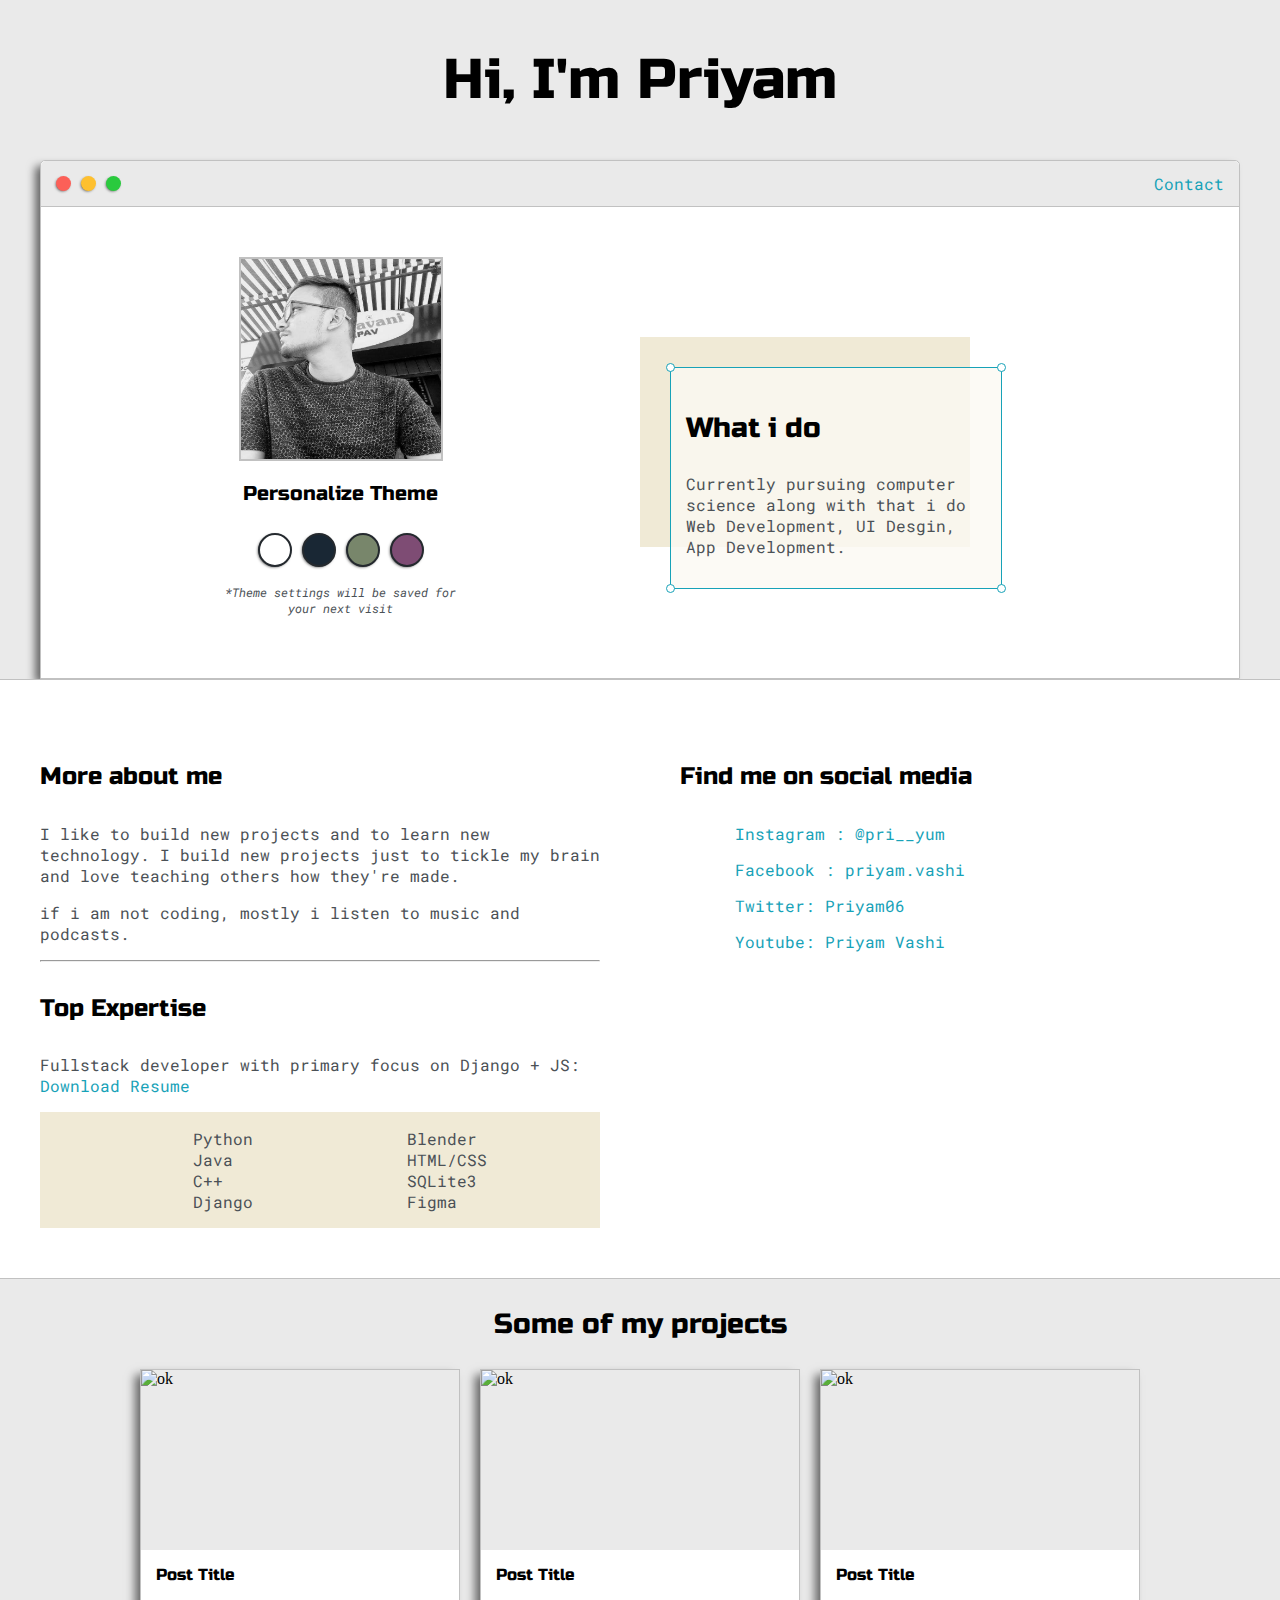
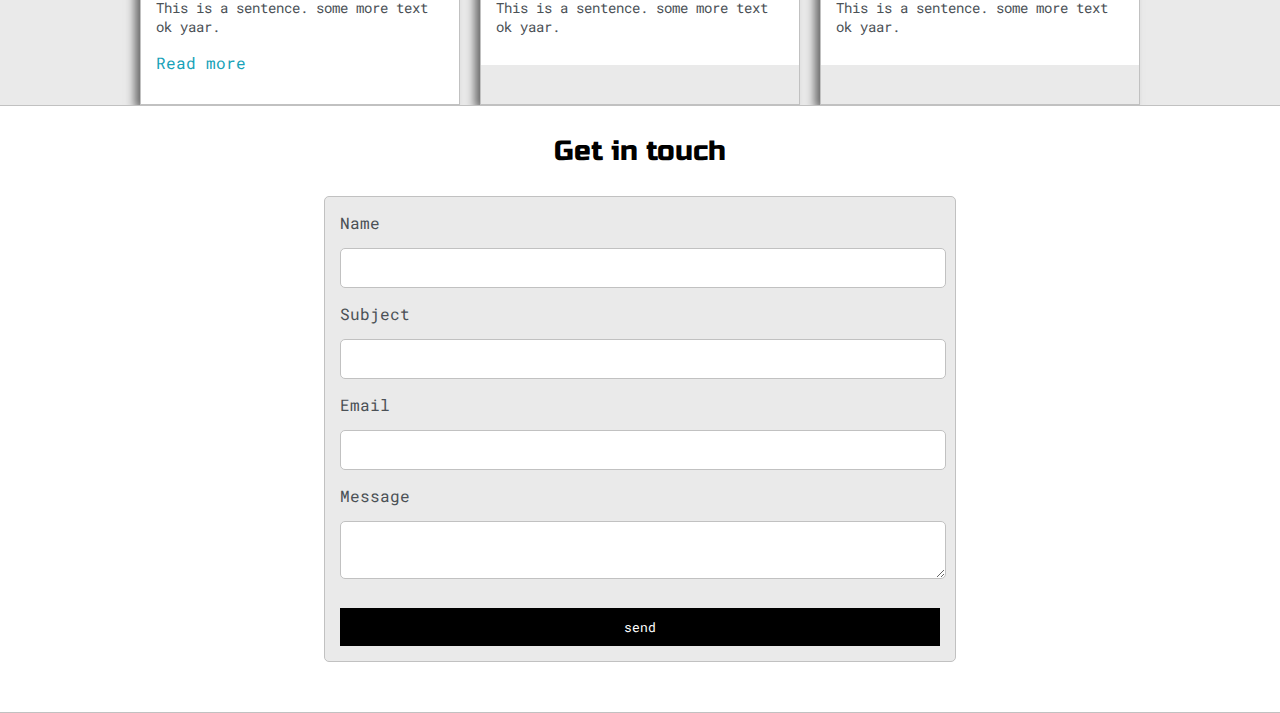
==== index.html @ 5cebbd3e "First" ====
<!DOCTYPE html>
<html lang="en">
<head>
	<meta charset="UTF-8">

	<meta name="viewport" content="width=device-width, initial-scale=1, maximum-scale=1, minimum-scale=1" />
	<link rel="stylesheet" type="text/css" href="style.css">
	<link href="https://fonts.googleapis.com/css2?family=Russo+One&display=swap" rel="stylesheet">
	<link href="https://fonts.googleapis.com/css2?family=Roboto+Mono:ital,wght@1,500&family=Russo+One&display=swap" rel="stylesheet">
	<title>Priyam </title>
</head>

<body>
	
	<section class="s1">

		<div class="main-container">
			<div class="greeting-wrapper">
				<h1>Hi, I'm Priyam </h1>
			</div>

			<div class="intro-wrapper">


				<div class="nav-wrapper">
						<div class="dots-wrapper">
							<div class="browser-dot" id="dot1">

							</div>
							<div class="browser-dot" id="dot2">

							</div>
							<div class="browser-dot" id="dot3">

							</div>		
						</div>


						<ul id="navigation">
							<li><a href="#">Contact</a></li>
						</ul>


						 
				</div>
	
				<div class="left-column">
						<img id ="profile-pic" src="images/priyam.png" alt="Priyam Pic">
						<h5 style="text-align: center; line-height: 0;">Personalize Theme</h5>

						<div id="theme-option-wrapper">
							<div id="light-mode" class="theme-dot"></div>
							<div id="blue-mode" class="theme-dot"></div>
							<div id="green-mode" class="theme-dot"></div>
							<div id="purple-mode" class="theme-dot"></div>	
						</div>
						
						<p id="setting-note">*Theme settings will be saved for 
							<br>your next visit
						</p>
				</div>
	
				<div class="right-column">
					<div class="intro-shadow">
						<div id="intro">
							<div class="corner" id="tl"></div>
							<div class="corner" id="tr"></div>

							<h3>What i do</h3>
							<p>Currently pursuing computer science along
								with that i do Web Development, UI Desgin,
								App Development.
							</p>

							<div class="corner" id="br"></div>
							<div class="corner" id="bl"></div>	
						</div>
					</div>
				</div>
			</div>
		</div>


	</section>



	<section class="s2">
		<div class="main-container">

			<div class="about-wrapper">

					<div class="about-me">
						<h4>More about me</h4>

						<p>I like to build new projects
							and to learn new technology.
							I build new projects just to tickle 
								my brain and love
							 teaching others how they're made.</p>

						<p>if i am not coding, mostly i
							listen to music and podcasts.</p>

						<hr>

						<h4> Top Expertise </h4>
						
						<p>Fullstack developer with primary focus on
							 Django + JS: 
							 <a target="_blank" href="">	Download Resume</a>
						</p>

						<div id="skills">
							<ul>
								<li>Python</li>
								<li>Java</li>
								<li>C++</li>
								<li>Django</li>
							</ul>

							<ul>
								<li>Blender</li>
								<li>HTML/CSS</li>
								<li>SQLite3</li>
								<li>Figma</li>
							</ul>
						</div>
						
					</div>

					<div class="social-links">
						<h4>Find me on social media</h4>

						<ul>
							<li><a href="#">Instagram : @pri__yum</a></li>
							<li><a href="#">Facebook : priyam.vashi</a></li>
							<li><a href="">Twitter: Priyam06</a></li>
							<li><a href="">Youtube: Priyam Vashi</a></li>
						</ul>

					</div>

			</div>
		</div>
	</section>


	<section class="s1">
		<div class="main-container">
			<h3 style="text-align: center;">Some of my projects</h3>

			<div class="post-wrapper">

				<div class="post">
					<img class="thumbnail" src="https://placeimg.com/640/480/tech" alt="ok">

					<div class="post-info">

						<h6 class = "post-title">Post Title</h6>
						<p class="post-intro">This is a sentence.
							some more text ok yaar.
						</p>
						<p><a href="post.html">Read more</a></p>

					</div>
				</div>

				<div class="post">
					<img class="thumbnail" src="https://placeimg.com/640/480/people" alt="ok">

					<div class="post-info">

						<h6 class = "post-title">Post Title</h6>
						<p class="post-intro">This is a sentence.
							some more text ok yaar.
						</p>

					</div>
				</div>

				<div class="post">
					<img class="thumbnail" src="https://placeimg.com/640/480/nature" alt="ok">

					<div class="post-info">

						<h6 class = "post-title">Post Title</h6>
						<p class="post-intro">This is a sentence.
							some more text ok yaar.
						</p>

					</div>
				</div>
		
			</div>
		</div>
	</section>


	<section class="s2">
		<div class="main-container">
			<h3 style="text-align: center;">Get in touch</h3>

		
				<form action="" id="contact-form">

					<label for="name">Name</label><br>
					<input type="text" class="input-field" name="name">
					<br>
					<label for="name">Subject</label><br>
					<input type="text" class="input-field" name="name">
					<br>
					<label for="name">Email</label><br>
					<input type="text" class="input-field" name="name">
					<br>
					<label>Message</label><br>	
				<textarea class="input-field" name="message"></textarea>

					<input type="submit" value = "send" id="btn-submit">
				</form>
		

		</div>
	</section>


</body>
</html>
---- style.css ----
:root{
	--mainColor:#eaeaea;
	--secondaryColor:#fff;

	--mainText:black;
	--secondaryText: #4b5156;
	
	--border-color: #c1c1c1;
	--themeDotBorder:#24292e;

	--previewBg:rgb(251, 249, 243, 0.8);
	--introShadow:#f0ead6;
	--btnColor:black;
}


html, body {
	padding: 0;
	margin: 0;
}

h1, h2, h3, h4, h5, h6, strong{
	color: var(--mainText);
	font-family: 'Russo One', sans-serif;
	font-weight: 400
	
}

p, li, span, label, input, textarea{
	color: var(--secondaryText);
	font-family: 'Roboto mono', monospace;
}

.s1{
	background-color: var(--mainColor);
	border-bottom:1px solid var(--border-color);
	overflow: hidden;
}

.s2{
	background-color: var(--secondaryColor);
	border-bottom:1px solid var(--border-color);
	overflow: hidden;
}

.main-container{
	width: 1200px;
	margin: 0 auto;
}

h1 { font-size: 56px; }
h2 { font-size: 36px; }
h3 { font-size: 28px; }
h4 { font-size: 24px; }
h5 { font-size: 20px; }
h6 { font-size: 16px; }

a{
	text-decoration: none;
	color: #17a2b8
}

ul{
	list-style: none;
}


.main-container{
	width: 1200px;
	margin: 0 auto;

}


.greeting-wrapper{
	display: grid;
	text-align: center;
	align-content: center;
	min-height: 10em;

}

.intro-wrapper{
	background-color: var(--secondaryColor);
	border: 1px solid var(--border-color);
	border-radius: 5px 5px 0 0;
	-webkit-box-shadow: -6px 5px 9px -1px rgba(0,0,0,0.57);
	-moz-box-shadow: -6px 5px 9px -1px rgba(0,0,0,0.57);
	box-shadow: -6px 5px 9px -1px rgba(0,0,0,0.57);

	display:grid;
	grid-template-columns: repeat(2, 1fr);
	/* grid-template-rows: 3em 30em; */

	grid-template-areas: 
	'nav-wrapper nav-wrapper'
	'left-column right-column';

}

.nav-wrapper{
	grid-area: nav-wrapper;
	border-bottom: 1px solid var(--border-color);
	display: flex;
	justify-content: space-between;
	align-items: center;
	background-color: var(--mainColor);
	border-radius: 5px 5px 0 0;
}

.dots-wrapper{
	display: flex;
	padding: 10px;	
}

.browser-dot{
	background-color: black;
	height: 15px;
	width: 15px;
	border-radius: 50%;

	-webkit-box-shadow: -1px 1px 3px -1px rgba(0,0,0,0.75);
	-moz-box-shadow: -1px 1px 3px -1px rgba(0,0,0,0.75);
	box-shadow: -1px 1px 3px -1px rgba(0,0,0,0.75);

	margin:5px;
}

#dot1{
	background-color:  #FC6058;
}

#dot2{
	background-color:  #FEC02F;
}

#dot3{
	background-color:  #2ACA3E;
}

#navigation{
	margin:0;
	padding: 10px;	
}

#navigation > li {
	display: inline;
	margin-right: 5px;
	margin-left: 5px;
}
.left-column{
	grid-area: left-column;
	padding-top: 50px;
	padding-bottom: 50px;
}

#profile-pic{
	display: block;
	margin: 0 auto;
	height: 200px;
	width: 200px;
	object-fit: cover;
	border: 2px solid var(--border-color);
}

#theme-option-wrapper{
	display:flex;
	/* align-items: center; */
	justify-content: center;
	
}

.theme-dot{
	height: 30px;
	width: 30px;
	border-radius: 50%;
	margin: 5px;
	background-color: black;
	border: 2px solid var(--themeDotBorder);
	cursor: pointer;

	-webkit-box-shadow: -1px 1px 3px -1px rgba(0,0,0,0.75);
	-moz-box-shadow: -1px 1px 3px -1px rgba(0,0,0,0.75);
	box-shadow: -1px 1px 3px -1px rgba(0,0,0,0.75);

}

.theme-dot:hover{
	border-width: 5px;
}

#light-mode{
	background-color: #fff;
}

#blue-mode{
	background-color: #192734;
}

#green-mode{
	background-color: #78866b;
}

#purple-mode{
	background-color: #7e4c74;
}

#setting-note{
	font-size: 12px;
	font-style: italic;
	text-align: center;
}




.right-column{
	grid-area: right-column;
	padding-top: 50px;
	padding-bottom: 50px;
	display: grid;
	align-content: center;
	
}

.intro-shadow{
	background-color: var(--introShadow);
	width: 300px;
	height: 180px;
	padding-left: 30px;
	padding-top: 30px;
}
#intro{

	width: 300px;
	border: 1.5px solid #17a2b8;
	background-color: var(--previewBg);

	padding: 15px;
	position: relative;
}

.corner{
	height: 7px;
	width: 7px;
	border-radius: 50%;
	border:1.5px solid #17a2b8;
	background-color: #fff;
	position:absolute;
}

#tl{
	top: -5px;
	left: -5px;
}

#tr{
	top: -5px;
	right: -5px;
}

#br{
	bottom: -5px;
	right: -5px;
}

#bl{
	bottom: -5px;
	left: -5px;
}



/* section 2  about */

.about-wrapper{
	display: grid;
	grid-template-columns: repeat(auto-fit, minmax(320px,1fr));
/* 
	grid-template-areas: 
	'about-me social-links'; */
	padding-top: 50px;
	padding-bottom: 50px;
	grid-gap: 80px;
}


#skills{
	display: flex;
	justify-content: space-evenly;
	background-color: var(--introShadow	);
	
}

.social-links > ul > li{
	margin: 15px;	
}

/* projects s3 */

.post-wrapper{
	display: grid;
	grid-template-columns: repeat(auto-fit, 320px);
	gap:20px;
	justify-content: center;
	
}

.thumbnail{
	width: 100%;
	height: 180px;
	display: block;
	object-fit: cover;
}


.post{
	border: 1px solid var(--border-color);
	-webkit-box-shadow: -6px 5px 9px -1px rgba(0,0,0,0.57);
	-moz-box-shadow: -6px 5px 9px -1px rgba(0,0,0,0.57);
	box-shadow: -6px 5px 9px -1px rgba(0,0,0,0.57);
}

.post-info{

	background-color: #fff;
	padding: 15px;
}


.post-title{
	color: black;
	margin: 0;
}

.post-intro{
	color: #4b5156;
	font-size: 14px;

}

#contact-form{
	display: block;
	max-width: 600px;
	margin: 0 auto;
	border: 1px solid var(--border-color);
	padding: 15px;
	border-radius: 5px;
	background-color:var(--mainColor);
	margin-bottom: 50px;

}

#btn-submit{
	margin-top: 10px;
	width: 100%;
	background-color: var(--btnColor);
	padding-top: 10px;
	padding-bottom: 10px;
	color:#fff;
	border: none;
}

.input-field{
	/* padding: 10px; */
	padding-top: 10px;
	padding-bottom: 10px;
	width: 100%;
	margin-top: 15px;
	margin-bottom: 15px;
	border-radius: 5px;
	border: 1px solid var(--border-color);
}

/* #contact-form label{
	line-height: 2.7em;
} */

/* media queries */
@media screen and (max-width: 1200px){
	.main-container{
		width: 95%;
	}
}

@media screen and (max-width: 800px){
	.intro-wrapper{
		/* display:grid; */
		grid-template-columns: repeat(1, 1fr);
		/* grid-template-rows: 3em 30em; */
	
		grid-template-areas: 
		'nav-wrapper'
		'left-column'
		' right-column';
	
	}

	.right-column{
		justify-content: center;
	
	}
}
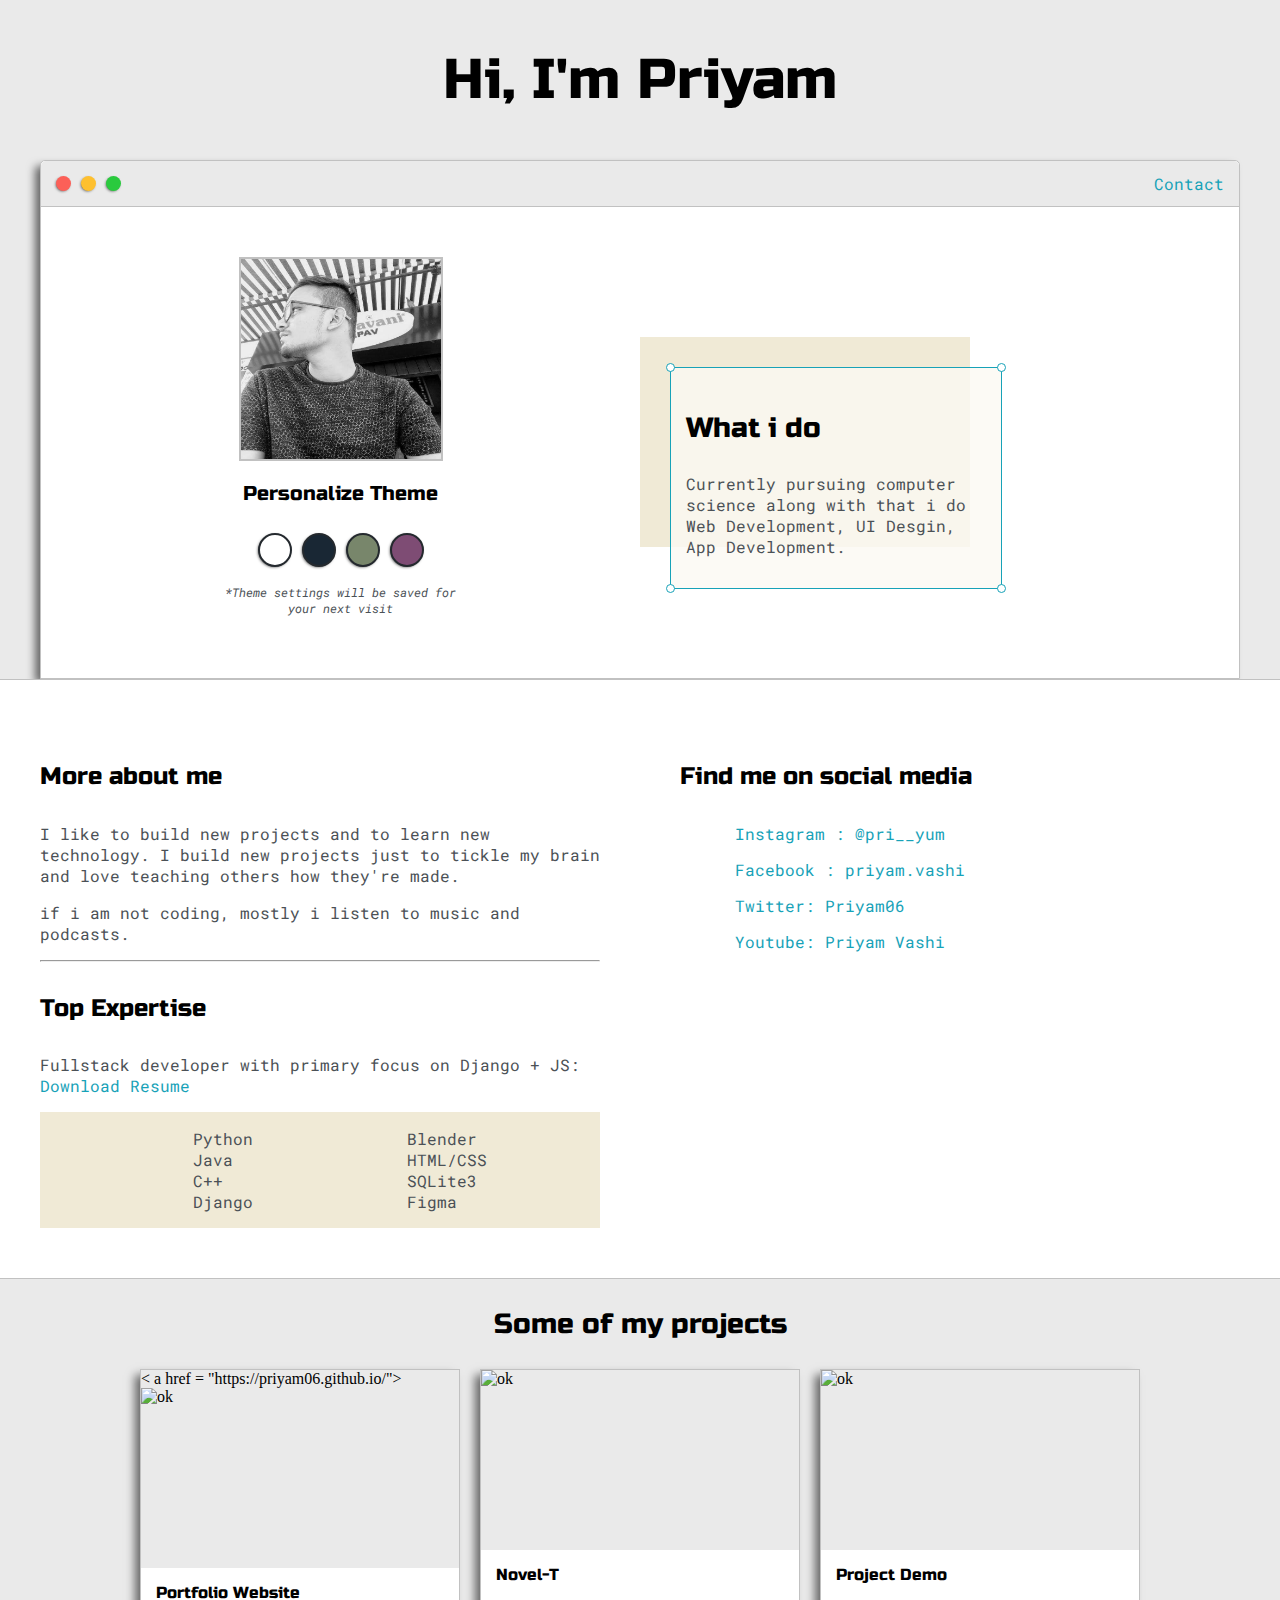
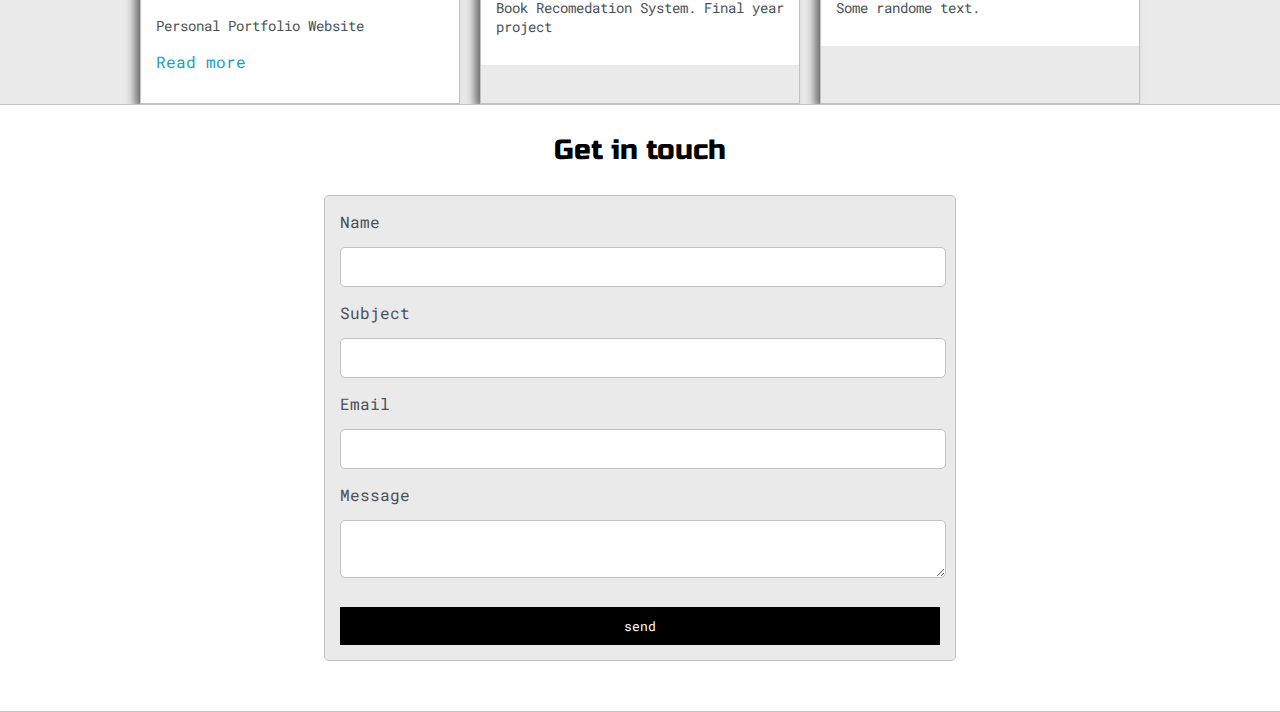
==== commit 720933e8: "Update index.html" ====
--- a/index.html
+++ b/index.html
@@ -153,13 +153,12 @@
 			<div class="post-wrapper">
 
 				<div class="post">
-					<img class="thumbnail" src="https://placeimg.com/640/480/tech" alt="ok">
+					< a href = "https://priyam06.github.io/"><img class="thumbnail" src="https://placeimg.com/640/480/tech" alt="ok"></a>
 
 					<div class="post-info">
 
-						<h6 class = "post-title">Post Title</h6>
-						<p class="post-intro">This is a sentence.
-							some more text ok yaar.
+						<h6 class = "post-title">Portfolio Website</h6>
+						<p class="post-intro">Personal Portfolio Website
 						</p>
 						<p><a href="post.html">Read more</a></p>
 
@@ -171,9 +170,9 @@
 
 					<div class="post-info">
 
-						<h6 class = "post-title">Post Title</h6>
-						<p class="post-intro">This is a sentence.
-							some more text ok yaar.
+						<h6 class = "post-title">Novel-T</h6>
+						<p class="post-intro">Book Recomedation System.
+							Final year project
 						</p>
 
 					</div>
@@ -184,9 +183,9 @@
 
 					<div class="post-info">
 
-						<h6 class = "post-title">Post Title</h6>
-						<p class="post-intro">This is a sentence.
-							some more text ok yaar.
+						<h6 class = "post-title">Project Demo</h6>
+						<p class="post-intro">
+							Some randome text.
 						</p>
 
 					</div>
@@ -225,4 +224,4 @@
 
 
 </body>
-</html>+</html>
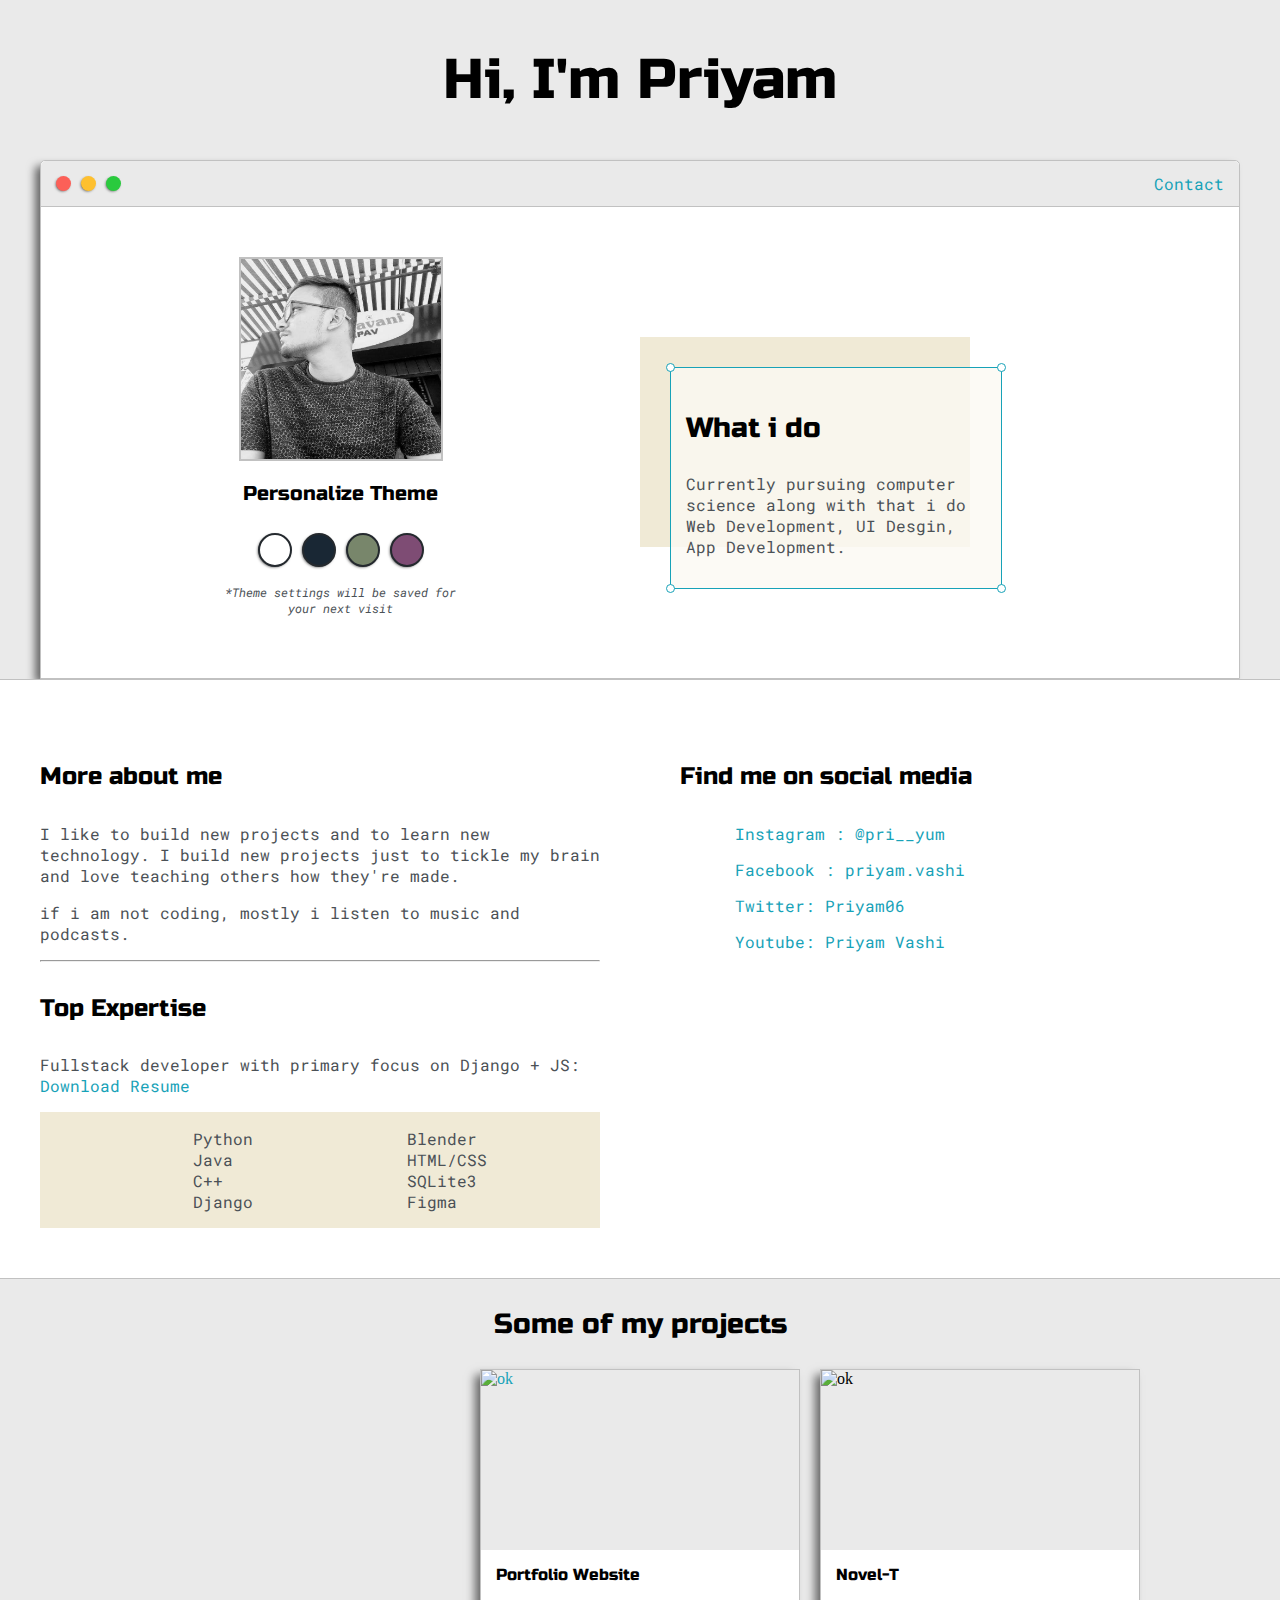
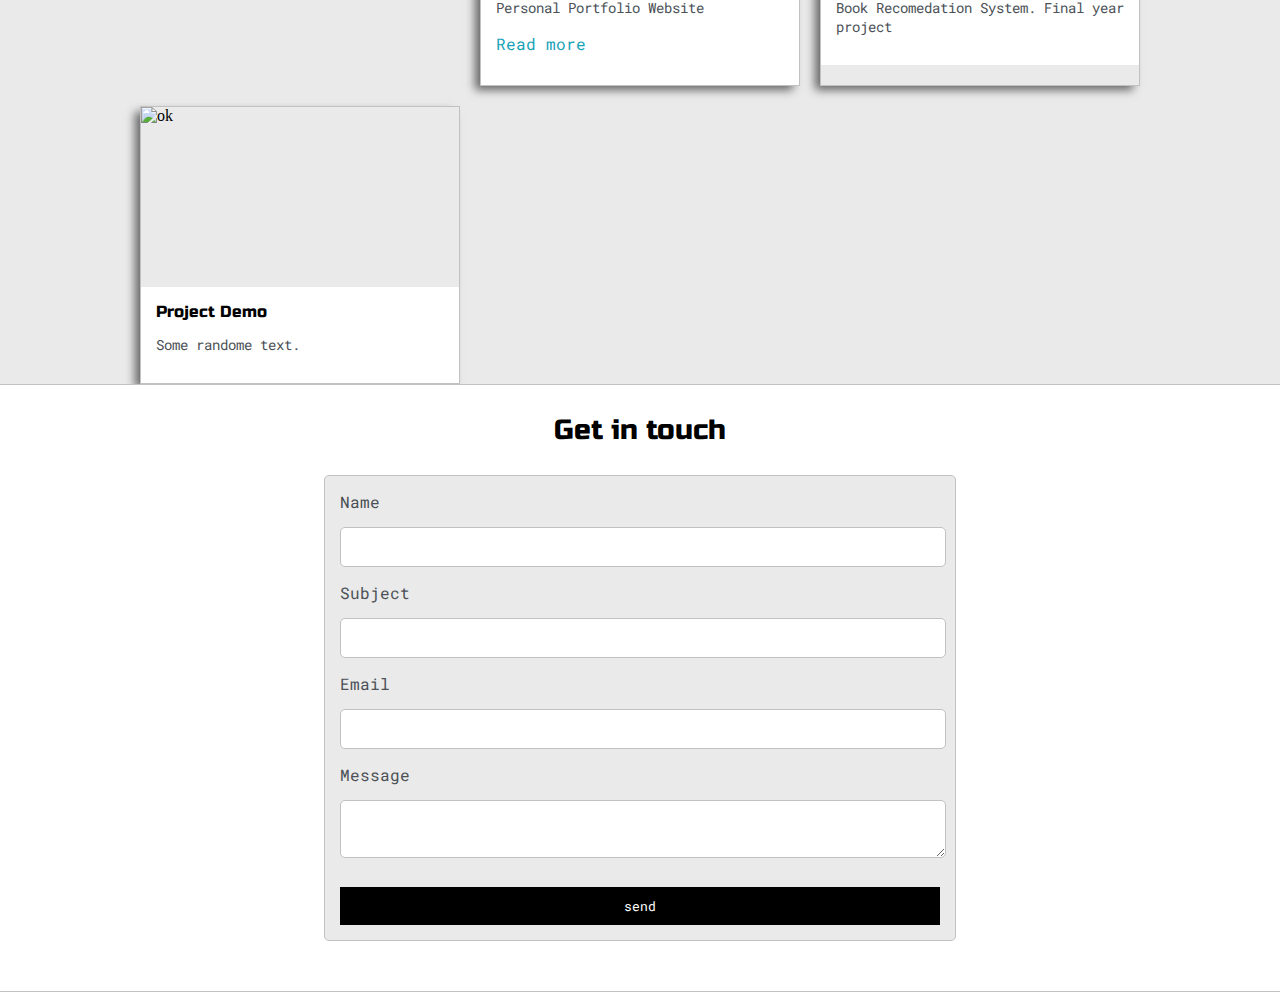
==== commit 1acb9a9d: "Update index.html" ====
--- a/index.html
+++ b/index.html
@@ -151,9 +151,9 @@
 			<h3 style="text-align: center;">Some of my projects</h3>
 
 			<div class="post-wrapper">
-
+<a href = "https://priyam06.github.io/">
 				<div class="post">
-					< a href = "https://priyam06.github.io/"><img class="thumbnail" src="https://placeimg.com/640/480/tech" alt="ok"></a>
+					<img class="thumbnail" src="https://placeimg.com/640/480/tech" alt="ok">
 
 					<div class="post-info">
 
@@ -164,7 +164,7 @@
 
 					</div>
 				</div>
-
+</a>
 				<div class="post">
 					<img class="thumbnail" src="https://placeimg.com/640/480/people" alt="ok">
 
